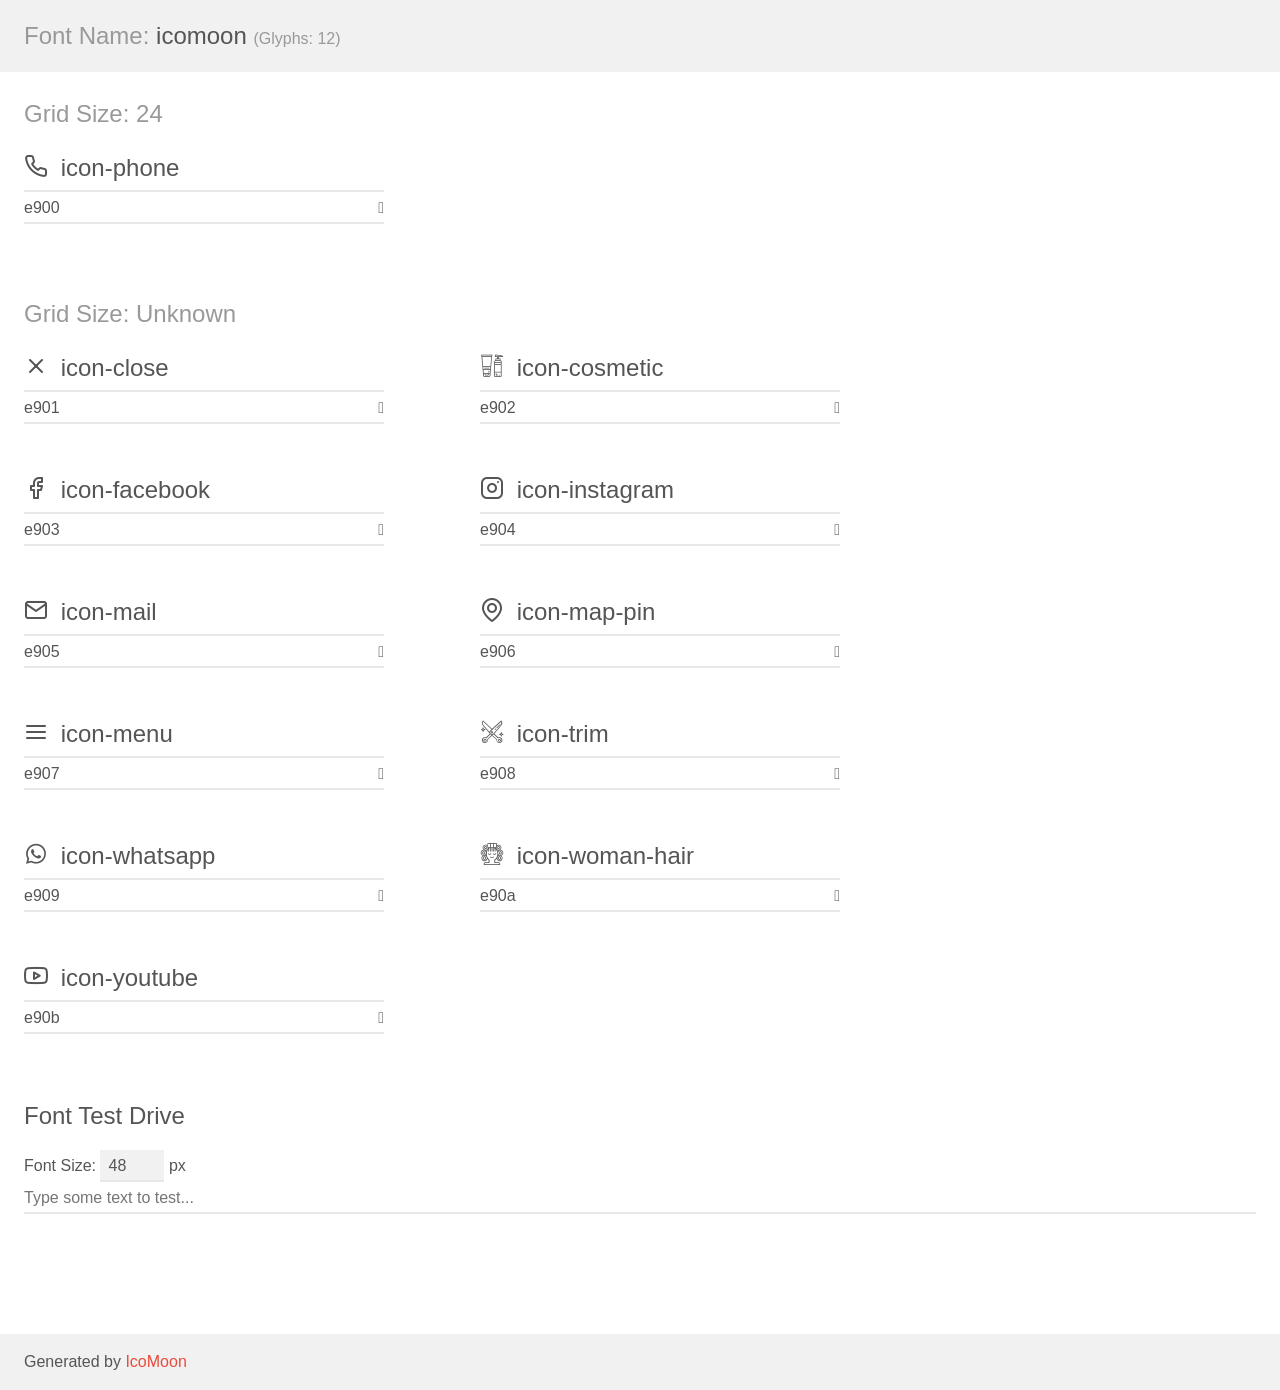
==== assets/demo.html @ 42f7f186 "Add Menu" ====
<!doctype html>
<html>
<head>
    <meta charset="utf-8">
    <title>IcoMoon Demo</title>
    <meta name="description" content="An Icon Font Generated By IcoMoon.io">
    <meta name="viewport" content="width=device-width, initial-scale=1">
    <link rel="stylesheet" href="demo-files/demo.css">
    <link rel="stylesheet" href="style.css"></head>
<body>
    <div class="bgc1 clearfix">
        <h1 class="mhmm mvm"><span class="fgc1">Font Name:</span> icomoon <small class="fgc1">(Glyphs:&nbsp;12)</small></h1>
    </div>
    <div class="clearfix mhl ptl">
        <h1 class="mvm mtn fgc1">Grid Size: 24</h1>
        <div class="glyph fs1">
            <div class="clearfix bshadow0 pbs">
                <span class="icon-phone"></span>
                <span class="mls"> icon-phone</span>
            </div>
            <fieldset class="fs0 size1of1 clearfix hidden-false">
                <input type="text" readonly value="e900" class="unit size1of2" />
                <input type="text" maxlength="1" readonly value="&#xe900;" class="unitRight size1of2 talign-right" />
            </fieldset>
            <div class="fs0 bshadow0 clearfix hidden-true">
                <span class="unit pvs fgc1">liga: </span>
                <input type="text" readonly value="" class="liga unitRight" />
            </div>
        </div>
    </div>
    <div class="clearfix mhl ptl">
        <h1 class="mvm mtn fgc1">Grid Size: Unknown</h1>
        <div class="glyph fs2">
            <div class="clearfix bshadow0 pbs">
                <span class="icon-close"></span>
                <span class="mls"> icon-close</span>
            </div>
            <fieldset class="fs0 size1of1 clearfix hidden-false">
                <input type="text" readonly value="e901" class="unit size1of2" />
                <input type="text" maxlength="1" readonly value="&#xe901;" class="unitRight size1of2 talign-right" />
            </fieldset>
            <div class="fs0 bshadow0 clearfix hidden-true">
                <span class="unit pvs fgc1">liga: </span>
                <input type="text" readonly value="" class="liga unitRight" />
            </div>
        </div>
        <div class="glyph fs2">
            <div class="clearfix bshadow0 pbs">
                <span class="icon-cosmetic"></span>
                <span class="mls"> icon-cosmetic</span>
            </div>
            <fieldset class="fs0 size1of1 clearfix hidden-false">
                <input type="text" readonly value="e902" class="unit size1of2" />
                <input type="text" maxlength="1" readonly value="&#xe902;" class="unitRight size1of2 talign-right" />
            </fieldset>
            <div class="fs0 bshadow0 clearfix hidden-true">
                <span class="unit pvs fgc1">liga: </span>
                <input type="text" readonly value="" class="liga unitRight" />
            </div>
        </div>
        <div class="glyph fs2">
            <div class="clearfix bshadow0 pbs">
                <span class="icon-facebook"></span>
                <span class="mls"> icon-facebook</span>
            </div>
            <fieldset class="fs0 size1of1 clearfix hidden-false">
                <input type="text" readonly value="e903" class="unit size1of2" />
                <input type="text" maxlength="1" readonly value="&#xe903;" class="unitRight size1of2 talign-right" />
            </fieldset>
            <div class="fs0 bshadow0 clearfix hidden-true">
                <span class="unit pvs fgc1">liga: </span>
                <input type="text" readonly value="" class="liga unitRight" />
            </div>
        </div>
        <div class="glyph fs2">
            <div class="clearfix bshadow0 pbs">
                <span class="icon-instagram"></span>
                <span class="mls"> icon-instagram</span>
            </div>
            <fieldset class="fs0 size1of1 clearfix hidden-false">
                <input type="text" readonly value="e904" class="unit size1of2" />
                <input type="text" maxlength="1" readonly value="&#xe904;" class="unitRight size1of2 talign-right" />
            </fieldset>
            <div class="fs0 bshadow0 clearfix hidden-true">
                <span class="unit pvs fgc1">liga: </span>
                <input type="text" readonly value="" class="liga unitRight" />
            </div>
        </div>
        <div class="glyph fs2">
            <div class="clearfix bshadow0 pbs">
                <span class="icon-mail"></span>
                <span class="mls"> icon-mail</span>
            </div>
            <fieldset class="fs0 size1of1 clearfix hidden-false">
                <input type="text" readonly value="e905" class="unit size1of2" />
                <input type="text" maxlength="1" readonly value="&#xe905;" class="unitRight size1of2 talign-right" />
            </fieldset>
            <div class="fs0 bshadow0 clearfix hidden-true">
                <span class="unit pvs fgc1">liga: </span>
                <input type="text" readonly value="" class="liga unitRight" />
            </div>
        </div>
        <div class="glyph fs2">
            <div class="clearfix bshadow0 pbs">
                <span class="icon-map-pin"></span>
                <span class="mls"> icon-map-pin</span>
            </div>
            <fieldset class="fs0 size1of1 clearfix hidden-false">
                <input type="text" readonly value="e906" class="unit size1of2" />
                <input type="text" maxlength="1" readonly value="&#xe906;" class="unitRight size1of2 talign-right" />
            </fieldset>
            <div class="fs0 bshadow0 clearfix hidden-true">
                <span class="unit pvs fgc1">liga: </span>
                <input type="text" readonly value="" class="liga unitRight" />
            </div>
        </div>
        <div class="glyph fs2">
            <div class="clearfix bshadow0 pbs">
                <span class="icon-menu"></span>
                <span class="mls"> icon-menu</span>
            </div>
            <fieldset class="fs0 size1of1 clearfix hidden-false">
                <input type="text" readonly value="e907" class="unit size1of2" />
                <input type="text" maxlength="1" readonly value="&#xe907;" class="unitRight size1of2 talign-right" />
            </fieldset>
            <div class="fs0 bshadow0 clearfix hidden-true">
                <span class="unit pvs fgc1">liga: </span>
                <input type="text" readonly value="" class="liga unitRight" />
            </div>
        </div>
        <div class="glyph fs2">
            <div class="clearfix bshadow0 pbs">
                <span class="icon-trim"></span>
                <span class="mls"> icon-trim</span>
            </div>
            <fieldset class="fs0 size1of1 clearfix hidden-false">
                <input type="text" readonly value="e908" class="unit size1of2" />
                <input type="text" maxlength="1" readonly value="&#xe908;" class="unitRight size1of2 talign-right" />
            </fieldset>
            <div class="fs0 bshadow0 clearfix hidden-true">
                <span class="unit pvs fgc1">liga: </span>
                <input type="text" readonly value="" class="liga unitRight" />
            </div>
        </div>
        <div class="glyph fs2">
            <div class="clearfix bshadow0 pbs">
                <span class="icon-whatsapp"></span>
                <span class="mls"> icon-whatsapp</span>
            </div>
            <fieldset class="fs0 size1of1 clearfix hidden-false">
                <input type="text" readonly value="e909" class="unit size1of2" />
                <input type="text" maxlength="1" readonly value="&#xe909;" class="unitRight size1of2 talign-right" />
            </fieldset>
            <div class="fs0 bshadow0 clearfix hidden-true">
                <span class="unit pvs fgc1">liga: </span>
                <input type="text" readonly value="" class="liga unitRight" />
            </div>
        </div>
        <div class="glyph fs2">
            <div class="clearfix bshadow0 pbs">
                <span class="icon-woman-hair"></span>
                <span class="mls"> icon-woman-hair</span>
            </div>
            <fieldset class="fs0 size1of1 clearfix hidden-false">
                <input type="text" readonly value="e90a" class="unit size1of2" />
                <input type="text" maxlength="1" readonly value="&#xe90a;" class="unitRight size1of2 talign-right" />
            </fieldset>
            <div class="fs0 bshadow0 clearfix hidden-true">
                <span class="unit pvs fgc1">liga: </span>
                <input type="text" readonly value="" class="liga unitRight" />
            </div>
        </div>
        <div class="glyph fs2">
            <div class="clearfix bshadow0 pbs">
                <span class="icon-youtube"></span>
                <span class="mls"> icon-youtube</span>
            </div>
            <fieldset class="fs0 size1of1 clearfix hidden-false">
                <input type="text" readonly value="e90b" class="unit size1of2" />
                <input type="text" maxlength="1" readonly value="&#xe90b;" class="unitRight size1of2 talign-right" />
            </fieldset>
            <div class="fs0 bshadow0 clearfix hidden-true">
                <span class="unit pvs fgc1">liga: </span>
                <input type="text" readonly value="" class="liga unitRight" />
            </div>
        </div>
    </div>

    <!--[if gt IE 8]><!-->
    <div class="mhl clearfix mbl">
        <h1>Font Test Drive</h1>
        <label>
            Font Size: <input id="fontSize" type="number" class="textbox0 mbm"
            min="8" value="48" />
            px
        </label>
        <input id="testText" type="text" class="phl size1of1 mvl"
        placeholder="Type some text to test..." value=""/>
        <div id="testDrive" class="icon-" style="font-family: icomoon">&nbsp;
        </div>
    </div>
    <!--<![endif]-->
    <div class="bgc1 clearfix">
        <p class="mhl">Generated by <a href="https://icomoon.io/app">IcoMoon</a></p>
    </div>

    <script src="demo-files/demo.js"></script>
</body>
</html>
---- assets/demo-files/demo.css ----
body {
  padding: 0;
  margin: 0;
  font-family: sans-serif;
  font-size: 1em;
  line-height: 1.5;
  color: #555;
  background: #fff;
}
h1 {
  font-size: 1.5em;
  font-weight: normal;
}
small {
  font-size: .66666667em;
}
a {
  color: #e74c3c;
  text-decoration: none;
}
a:hover, a:focus {
  box-shadow: 0 1px #e74c3c;
}
.bshadow0, input {
  box-shadow: inset 0 -2px #e7e7e7;
}
input:hover {
  box-shadow: inset 0 -2px #ccc;
}
input, fieldset {
  font-family: sans-serif;
  font-size: 1em;
  margin: 0;
  padding: 0;
  border: 0;
}
input {
  color: inherit;
  line-height: 1.5;
  height: 1.5em;
  padding: .25em 0;
}
input:focus {
  outline: none;
  box-shadow: inset 0 -2px #449fdb;
}
.glyph {
  font-size: 16px;
  width: 15em;
  padding-bottom: 1em;
  margin-right: 4em;
  margin-bottom: 1em;
  float: left;
  overflow: hidden;
}
.liga {
  width: 80%;
  width: calc(100% - 2.5em);
}
.talign-right {
  text-align: right;
}
.talign-center {
  text-align: center;
}
.bgc1 {
  background: #f1f1f1;
}
.fgc1 {
  color: #999;
}
.fgc0 {
  color: #000;
}
p {
  margin-top: 1em;
  margin-bottom: 1em;
}
.mvm {
  margin-top: .75em;
  margin-bottom: .75em;
}
.mtn {
  margin-top: 0;
}
.mtl, .mal {
  margin-top: 1.5em;
}
.mbl, .mal {
  margin-bottom: 1.5em;
}
.mal, .mhl {
  margin-left: 1.5em;
  margin-right: 1.5em;
}
.mhmm {
  margin-left: 1em;
  margin-right: 1em;
}
.mls {
  margin-left: .25em;
}
.ptl {
  padding-top: 1.5em;
}
.pbs, .pvs {
  padding-bottom: .25em;
}
.pvs, .pts {
  padding-top: .25em;
}
.unit {
  float: left;
}
.unitRight {
  float: right;
}
.size1of2 {
  width: 50%;
}
.size1of1 {
  width: 100%;
}
.clearfix:before, .clearfix:after {
  content: " ";
  display: table;
}
.clearfix:after {
  clear: both;
}
.hidden-true {
  display: none;
}
.textbox0 {
  width: 3em;
  background: #f1f1f1;
  padding: .25em .5em;
  line-height: 1.5;
  height: 1.5em;
}
#testDrive {
  display: block;
  padding-top: 24px;
  line-height: 1.5;
}
.fs0 {
  font-size: 16px;
}
.fs1 {
  font-size: 24px;
}
.fs2 {
  font-size: 24px;
}
---- assets/style.css ----
@font-face {
  font-family: 'icomoon';
  src:  url('fonts/icomoon.eot?ivdwo4');
  src:  url('fonts/icomoon.eot?ivdwo4#iefix') format('embedded-opentype'),
    url('fonts/icomoon.ttf?ivdwo4') format('truetype'),
    url('fonts/icomoon.woff?ivdwo4') format('woff'),
    url('fonts/icomoon.svg?ivdwo4#icomoon') format('svg');
  font-weight: normal;
  font-style: normal;
  font-display: block;
}

[class^="icon-"], [class*=" icon-"] {
  /* use !important to prevent issues with browser extensions that change fonts */
  font-family: 'icomoon' !important;
  speak: never;
  font-style: normal;
  font-weight: normal;
  font-variant: normal;
  text-transform: none;
  line-height: 1;

  /* Better Font Rendering =========== */
  -webkit-font-smoothing: antialiased;
  -moz-osx-font-smoothing: grayscale;
}

.icon-phone:before {
  content: "\e900";
}
.icon-close:before {
  content: "\e901";
}
.icon-cosmetic:before {
  content: "\e902";
}
.icon-facebook:before {
  content: "\e903";
}
.icon-instagram:before {
  content: "\e904";
}
.icon-mail:before {
  content: "\e905";
}
.icon-map-pin:before {
  content: "\e906";
}
.icon-menu:before {
  content: "\e907";
}
.icon-trim:before {
  content: "\e908";
}
.icon-whatsapp:before {
  content: "\e909";
}
.icon-woman-hair:before {
  content: "\e90a";
}
.icon-youtube:before {
  content: "\e90b";
}
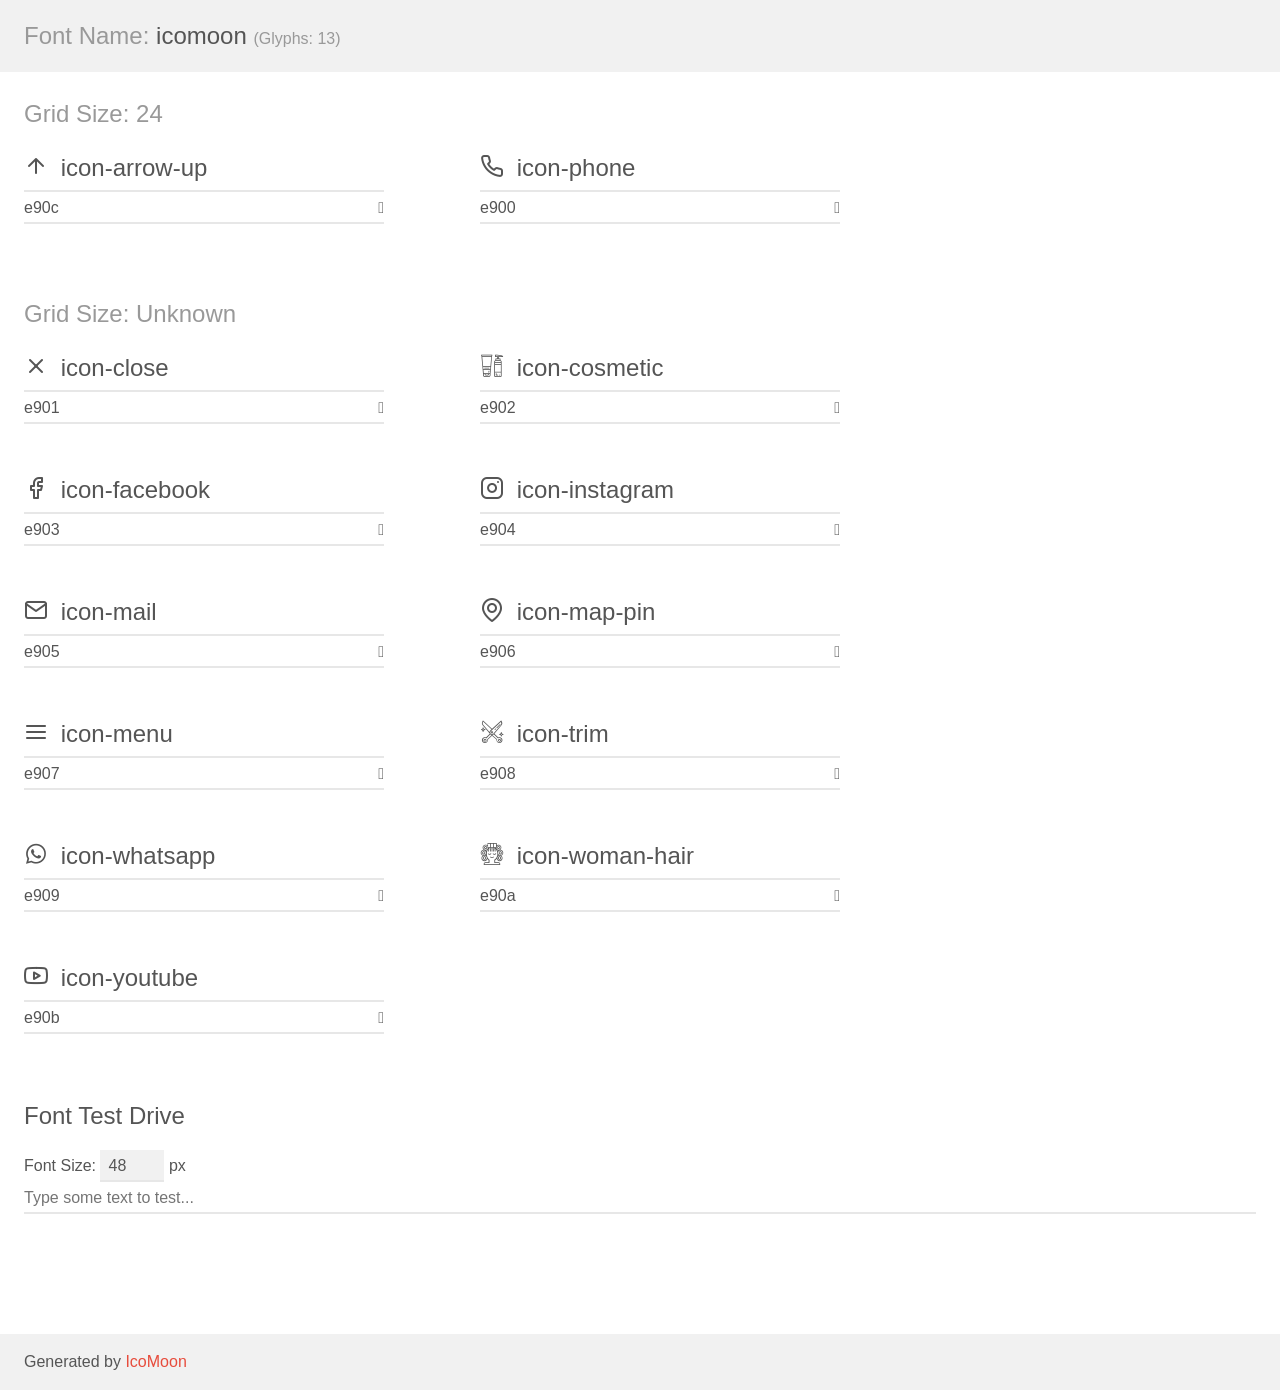
==== commit 77c4bc7a: "Adicionado Footer" ====
--- a/assets/demo.html
+++ b/assets/demo.html
@@ -9,10 +9,24 @@
     <link rel="stylesheet" href="style.css"></head>
 <body>
     <div class="bgc1 clearfix">
-        <h1 class="mhmm mvm"><span class="fgc1">Font Name:</span> icomoon <small class="fgc1">(Glyphs:&nbsp;12)</small></h1>
+        <h1 class="mhmm mvm"><span class="fgc1">Font Name:</span> icomoon <small class="fgc1">(Glyphs:&nbsp;13)</small></h1>
     </div>
     <div class="clearfix mhl ptl">
         <h1 class="mvm mtn fgc1">Grid Size: 24</h1>
+        <div class="glyph fs1">
+            <div class="clearfix bshadow0 pbs">
+                <span class="icon-arrow-up"></span>
+                <span class="mls"> icon-arrow-up</span>
+            </div>
+            <fieldset class="fs0 size1of1 clearfix hidden-false">
+                <input type="text" readonly value="e90c" class="unit size1of2" />
+                <input type="text" maxlength="1" readonly value="&#xe90c;" class="unitRight size1of2 talign-right" />
+            </fieldset>
+            <div class="fs0 bshadow0 clearfix hidden-true">
+                <span class="unit pvs fgc1">liga: </span>
+                <input type="text" readonly value="" class="liga unitRight" />
+            </div>
+        </div>
         <div class="glyph fs1">
             <div class="clearfix bshadow0 pbs">
                 <span class="icon-phone"></span>
--- a/assets/style.css
+++ b/assets/style.css
@@ -1,10 +1,10 @@
 @font-face {
   font-family: 'icomoon';
-  src:  url('fonts/icomoon.eot?ivdwo4');
-  src:  url('fonts/icomoon.eot?ivdwo4#iefix') format('embedded-opentype'),
-    url('fonts/icomoon.ttf?ivdwo4') format('truetype'),
-    url('fonts/icomoon.woff?ivdwo4') format('woff'),
-    url('fonts/icomoon.svg?ivdwo4#icomoon') format('svg');
+  src:  url('fonts/icomoon.eot?7t1v40');
+  src:  url('fonts/icomoon.eot?7t1v40#iefix') format('embedded-opentype'),
+    url('fonts/icomoon.ttf?7t1v40') format('truetype'),
+    url('fonts/icomoon.woff?7t1v40') format('woff'),
+    url('fonts/icomoon.svg?7t1v40#icomoon') format('svg');
   font-weight: normal;
   font-style: normal;
   font-display: block;
@@ -25,6 +25,9 @@
   -moz-osx-font-smoothing: grayscale;
 }
 
+.icon-arrow-up:before {
+  content: "\e90c";
+}
 .icon-phone:before {
   content: "\e900";
 }
